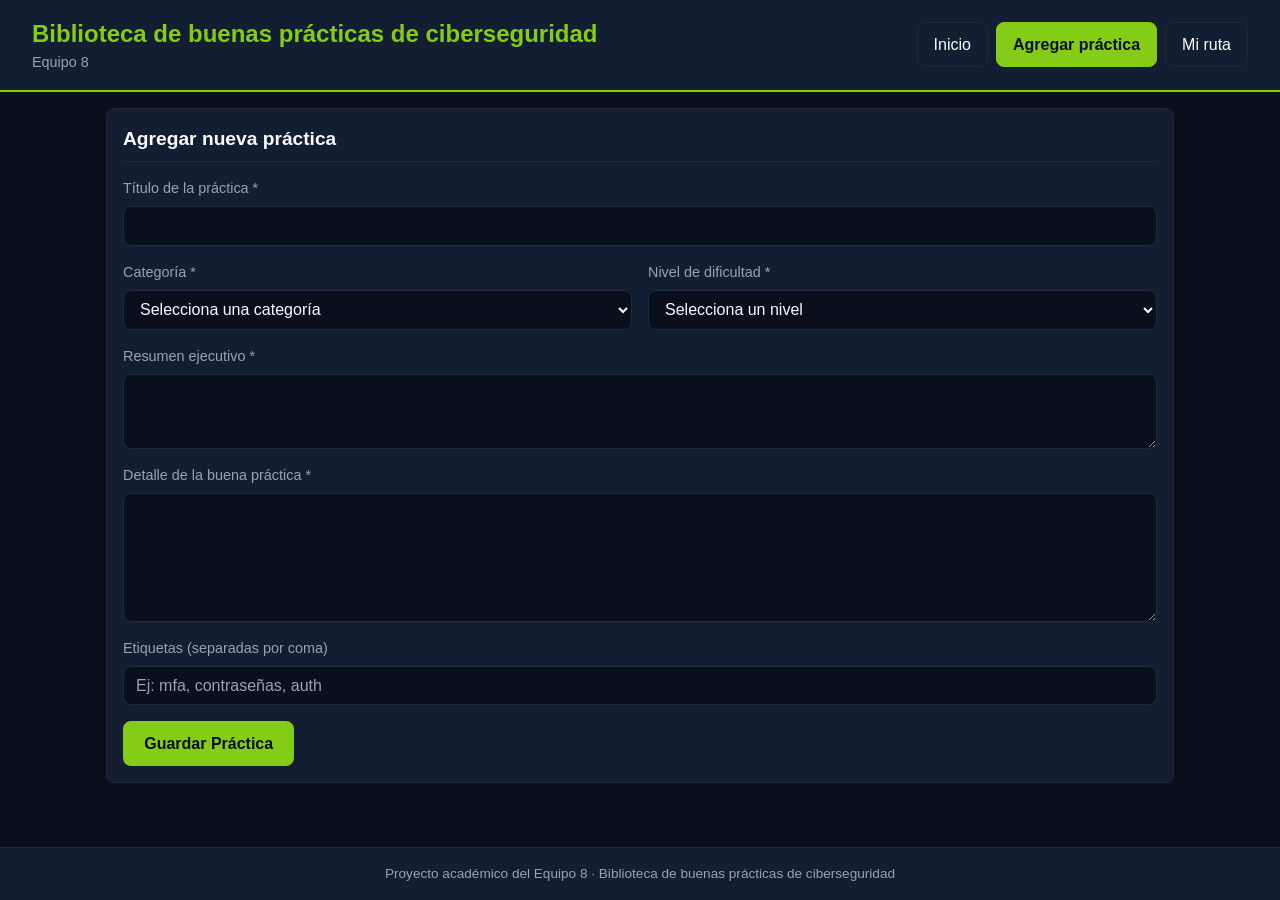
==== agregar.html @ 40ab50ce "fase 2:Conclusion de los estilos css" ====
<!DOCTYPE html>
<html lang="es">
<head>
  <meta charset="UTF-8">
  <meta name="viewport" content="width=device-width, initial-scale=1.0">
  <meta http-equiv="Content-Security-Policy" content="default-src 'self'; style-src 'self'; script-src 'self'; img-src 'self' data:; object-src 'none'; base-uri 'self'; form-action 'self'">
  <title>Equipo 8 | Agregar Práctica</title>
  <link rel="stylesheet" href="css/estilos.css">
</head>
<body>

  <header class="encabezado">
    <div class="encabezado__contenido">
      <h1 class="encabezado__titulo">Biblioteca de buenas prácticas de ciberseguridad</h1>
      <p class="encabezado__subtitulo">Equipo 8</p>
      <button
        id="btnMenu"
        class="btn-hamburguesa"
        type="button"
        aria-label="Abrir o cerrar menú"
        aria-controls="menuPrincipal"
        aria-expanded="false">
        <span class="btn-hamburguesa__linea"></span>
        <span class="btn-hamburguesa__linea"></span>
        <span class="btn-hamburguesa__linea"></span>
      </button>
    </div>

    <nav id="menuPrincipal" class="menu" aria-label="Navegación principal">
      <ul class="menu__lista">
        <li class="menu__item">
          <a class="menu__enlace" href="index.html">Inicio</a>
        </li>
        <li class="menu__item">
          <a class="menu__enlace activo" href="agregar.html" aria-current="page">Agregar práctica</a>
        </li>
        <li class="menu__item">
          <a class="menu__enlace" href="mi-ruta.html">Mi ruta</a>
        </li>
      </ul>
    </nav>
  </header>

  <main class="principal">

    <section class="seccion formulario" aria-labelledby="tituloFormulario">
      <h2 id="tituloFormulario" class="seccion__titulo">Agregar nueva práctica</h2>

      <form id="formAgregarGuia" class="formulario__contenido" novalidate>

        <div class="campo">
          <label class="campo__label" for="titulo">Título de la práctica *</label>
          <input class="campo__control" type="text" id="titulo" name="titulo" required>
        </div>

        <div class="campo">
          <label class="campo__label" for="categoria">Categoría *</label>
          <select class="campo__control" id="categoria" name="categoria" required>
            <option value="">Selecciona una categoría</option>
            <option value="contraseñas">Contraseñas</option>
            <option value="correo">Correo</option>
            <option value="redes">Redes</option>
            <option value="dispositivos">Dispositivos</option>
            <option value="desarrollo seguro">Desarrollo seguro</option>
            <option value="privacidad">Privacidad</option>
          </select>
        </div>

        <div class="campo">
          <label class="campo__label" for="nivel">Nivel de dificultad *</label>
          <select class="campo__control" id="nivel" name="nivel" required>
            <option value="">Selecciona un nivel</option>
            <option value="básico">Básico</option>
            <option value="intermedio">Intermedio</option>
            <option value="avanzado">Avanzado</option>
          </select>
        </div>

        <div class="campo">
          <label class="campo__label" for="resumen">Resumen ejecutivo *</label>
          <textarea class="campo__control" id="resumen" name="resumen" rows="3" required></textarea>
        </div>

        <div class="campo">
          <label class="campo__label" for="contenido">Detalle de la buena práctica *</label>
          <textarea class="campo__control" id="contenido" name="contenido" rows="6" required></textarea>
        </div>

        <div class="campo">
          <label class="campo__label" for="etiquetas">Etiquetas (separadas por coma)</label>
          <input class="campo__control" type="text" id="etiquetas" name="etiquetas" placeholder="Ej: mfa, contraseñas, auth">
        </div>

        <button type="submit" id="btnGuardar" class="boton boton--primario">Guardar Práctica</button>

        <div id="mensajeFormulario" class="mensaje-form" hidden></div>

      </form>
    </section>

  </main>

  <footer class="pie">
    <p class="pie__texto">Proyecto académico del Equipo 8 · Biblioteca de buenas prácticas de ciberseguridad</p>
  </footer>

  <script src="js/datos.js"></script>
  <script src="js/app.js"></script>
</body>
</html>
---- css/estilos.css ----
:root {
  --color-fondo: #0a0f1d;
  --color-superficie: #141e33;
  --color-superficie-hover: #1e293b;
  --color-primario: #84cc16;
  --color-secundario: #0284c7;
  --color-texto: #f8fafc;
  --color-texto-suave: #94a3b8;
  --color-borde: #1e293b;
  --radio-borde: 8px;
}

*,
*::before,
*::after {
  box-sizing: border-box;
}

[hidden] {
  display: none !important;
}

body {
  margin: 0;
  min-height: 100vh;
  display: flex;
  flex-direction: column;
  background-color: var(--color-fondo);
  color: var(--color-texto);
  font-family: "Segoe UI", Arial, Helvetica, sans-serif;
  font-size: 1rem;
  line-height: 1.5;
}

h1,
h2,
h3,
p,
ul {
  margin: 0;
}

ul {
  padding: 0;
  list-style: none;
}

a {
  color: var(--color-primario);
}

.encabezado {
  background-color: var(--color-superficie);
  border-bottom: 2px solid var(--color-primario);
  padding: 1rem;
}

.encabezado__contenido {
  display: grid;
  grid-template-columns: 1fr auto;
  align-items: center;
  column-gap: 1rem;
}

.encabezado__titulo {
  grid-column: 1;
  font-size: 1.25rem;
  color: var(--color-primario);
}

.encabezado__subtitulo {
  grid-column: 1;
  color: var(--color-texto-suave);
  font-size: 0.9rem;
}

.btn-hamburguesa {
  grid-column: 2;
  grid-row: 1 / 3;
  display: flex;
  flex-direction: column;
  justify-content: center;
  gap: 5px;
  width: 44px;
  height: 44px;
  padding: 10px;
  background-color: transparent;
  border: 1px solid var(--color-primario);
  border-radius: var(--radio-borde);
  cursor: pointer;
}

.btn-hamburguesa:hover {
  background-color: var(--color-superficie-hover);
}

.btn-hamburguesa:focus-visible {
  outline: 2px solid var(--color-primario);
  outline-offset: 2px;
}

.btn-hamburguesa__linea {
  display: block;
  height: 3px;
  width: 100%;
  background-color: var(--color-primario);
  border-radius: 2px;
}

.menu {
  display: none;
  margin-top: 1rem;
}

.menu.desplegado,
.menu.activo {
  display: block;
}

.menu__lista {
  display: flex;
  flex-direction: column;
  gap: 0.5rem;
}

.menu__enlace {
  display: block;
  padding: 0.6rem 1rem;
  color: var(--color-texto);
  text-decoration: none;
  border: 1px solid var(--color-borde);
  border-radius: var(--radio-borde);
}

.menu__enlace:hover {
  background-color: var(--color-superficie-hover);
  color: var(--color-primario);
}

.menu__enlace:focus-visible {
  outline: 2px solid var(--color-primario);
  outline-offset: 2px;
}

.menu__enlace.activo {
  background-color: var(--color-primario);
  color: var(--color-fondo);
  font-weight: bold;
  border-color: var(--color-primario);
}

.principal {
  flex: 1;
  width: 100%;
  max-width: 1100px;
  margin: 0 auto;
  padding: 1rem;
}

.seccion {
  margin-bottom: 1.5rem;
  padding: 1rem;
  background-color: var(--color-superficie);
  border: 1px solid var(--color-borde);
  border-radius: var(--radio-borde);
}

.seccion__titulo {
  margin-bottom: 1rem;
  padding-bottom: 0.5rem;
  font-size: 1.2rem;
  color: var(--color-texto);
  border-bottom: 1px solid var(--color-borde);
}

.resumen__contadores {
  display: grid;
  grid-template-columns: 1fr;
  gap: 1rem;
}

.contador {
  padding: 1rem;
  text-align: center;
  background-color: var(--color-fondo);
  border: 1px solid var(--color-borde);
  border-radius: var(--radio-borde);
}

.contador__numero {
  font-size: 2.5rem;
  font-weight: bold;
  color: var(--color-primario);
}

.contador__etiqueta {
  color: var(--color-texto-suave);
  font-size: 0.9rem;
}

.filtros__formulario,
.formulario__contenido {
  display: grid;
  grid-template-columns: 1fr;
  gap: 1rem;
}

.campo {
  display: flex;
  flex-direction: column;
  gap: 0.4rem;
}

.campo__label {
  font-size: 0.9rem;
  color: var(--color-texto-suave);
}

.campo__control {
  width: 100%;
  padding: 0.6rem 0.75rem;
  background-color: var(--color-fondo);
  color: var(--color-texto);
  border: 1px solid var(--color-borde);
  border-radius: var(--radio-borde);
  font-family: inherit;
  font-size: 1rem;
}

.campo__control::placeholder {
  color: var(--color-texto-suave);
}

.campo__control:focus {
  outline: none;
  border-color: var(--color-primario);
  box-shadow: 0 0 0 2px rgba(132, 204, 22, 0.35);
}

textarea.campo__control {
  resize: vertical;
}

.acciones__botones {
  display: flex;
  flex-direction: column;
  gap: 0.75rem;
}

.boton {
  padding: 0.7rem 1.2rem;
  font-family: inherit;
  font-size: 1rem;
  font-weight: bold;
  border-radius: var(--radio-borde);
  border: 2px solid transparent;
  cursor: pointer;
}

.boton:focus-visible {
  outline: 2px solid var(--color-texto);
  outline-offset: 2px;
}

.boton--primario {
  background-color: var(--color-primario);
  color: var(--color-fondo);
  border-color: var(--color-primario);
}

.boton--primario:hover {
  background-color: transparent;
  color: var(--color-primario);
}

.boton--secundario {
  background-color: transparent;
  color: var(--color-secundario);
  border-color: var(--color-secundario);
}

.boton--secundario:hover {
  background-color: var(--color-secundario);
  color: var(--color-texto);
}

.tarjetas {
  display: grid;
  grid-template-columns: 1fr;
  gap: 1rem;
}

.tarjeta {
  display: flex;
  flex-direction: column;
  gap: 0.75rem;
  padding: 1rem;
  background-color: var(--color-fondo);
  border: 1px solid var(--color-borde);
  border-radius: var(--radio-borde);
}

.tarjeta:hover {
  background-color: var(--color-superficie-hover);
  border-color: var(--color-primario);
}

.tarjeta__titulo {
  font-size: 1.1rem;
  color: var(--color-texto);
}

.tarjeta__categoria {
  font-size: 0.85rem;
  color: var(--color-secundario);
  text-transform: capitalize;
}

.tarjeta__resumen {
  color: var(--color-texto-suave);
  font-size: 0.95rem;
}

.tarjeta__etiquetas {
  display: flex;
  flex-wrap: wrap;
  gap: 0.4rem;
}

.etiqueta {
  padding: 0.1rem 0.5rem;
  font-size: 0.8rem;
  color: var(--color-texto-suave);
  border: 1px solid var(--color-borde);
  border-radius: 999px;
}

.tarjeta__acciones {
  display: flex;
  flex-wrap: wrap;
  gap: 0.5rem;
  margin-top: auto;
}

.tarjeta__acciones .boton {
  padding: 0.4rem 0.8rem;
  font-size: 0.85rem;
}

.badge {
  align-self: flex-start;
  padding: 0.15rem 0.7rem;
  font-size: 0.8rem;
  font-weight: bold;
  text-transform: uppercase;
  border-radius: 999px;
  border: 1px solid transparent;
}

.badge--basico {
  color: #4ade80;
  background-color: rgba(74, 222, 128, 0.15);
  border-color: #4ade80;
}

.badge--intermedio {
  color: #facc15;
  background-color: rgba(250, 204, 21, 0.15);
  border-color: #facc15;
}

.badge--avanzado {
  color: #f87171;
  background-color: rgba(248, 113, 113, 0.15);
  border-color: #f87171;
}

.mensaje-vacio {
  padding: 1.5rem;
  text-align: center;
  color: var(--color-texto-suave);
  background-color: var(--color-fondo);
  border: 1px dashed var(--color-borde);
  border-radius: var(--radio-borde);
}

.mensaje-form {
  padding: 0.75rem 1rem;
  border-radius: var(--radio-borde);
  border: 1px solid var(--color-borde);
}

.mensaje-form--exito {
  color: var(--color-primario);
  border-color: var(--color-primario);
  background-color: rgba(132, 204, 22, 0.1);
}

.mensaje-form--error {
  color: #f87171;
  border-color: #f87171;
  background-color: rgba(248, 113, 113, 0.1);
}

.barras-progreso {
  display: flex;
  flex-direction: column;
  gap: 1rem;
  padding: 1rem;
  background-color: var(--color-fondo);
  border: 1px solid var(--color-borde);
  border-radius: var(--radio-borde);
}

.barra-item__encabezado {
  display: flex;
  justify-content: space-between;
  margin-bottom: 0.3rem;
  font-size: 0.9rem;
  text-transform: capitalize;
}

.barra-item__porcentaje {
  color: var(--color-primario);
  font-weight: bold;
}

.barra-item__pista {
  width: 100%;
  height: 14px;
  background-color: var(--color-superficie);
  border: 1px solid var(--color-borde);
  border-radius: 999px;
  overflow: hidden;
}

.barra-item__relleno {
  height: 100%;
  width: 0;
  background-color: var(--color-primario);
  border-radius: 999px;
}

.pie {
  padding: 1rem;
  text-align: center;
  background-color: var(--color-superficie);
  border-top: 1px solid var(--color-borde);
}

.pie__texto {
  color: var(--color-texto-suave);
  font-size: 0.85rem;
}

@media (min-width: 601px) {
  .encabezado__titulo {
    font-size: 1.5rem;
  }

  .resumen__contadores {
    grid-template-columns: repeat(3, 1fr);
  }

  .filtros__formulario {
    grid-template-columns: repeat(2, 1fr);
  }

  .formulario__contenido {
    grid-template-columns: repeat(2, 1fr);
  }

  .formulario__contenido .campo:nth-child(1),
  .formulario__contenido .campo:nth-child(4),
  .formulario__contenido .campo:nth-child(5),
  .formulario__contenido .campo:nth-child(6),
  .formulario__contenido .boton,
  .formulario__contenido .mensaje-form {
    grid-column: 1 / -1;
  }

  .formulario__contenido .boton {
    justify-self: start;
  }

  .acciones__botones {
    flex-direction: row;
  }

  .tarjetas {
    grid-template-columns: repeat(2, 1fr);
  }
}

@media (min-width: 961px) {
  .encabezado {
    display: flex;
    justify-content: space-between;
    align-items: center;
    gap: 1.5rem;
    padding: 1rem 2rem;
  }

  .encabezado__contenido {
    display: block;
  }

  .btn-hamburguesa {
    display: none;
  }

  .menu {
    display: block;
    margin-top: 0;
  }

  .menu__lista {
    flex-direction: row;
  }

  .filtros__formulario {
    grid-template-columns: 2fr 1fr 1fr 1fr;
  }

  .tarjetas {
    grid-template-columns: repeat(3, 1fr);
  }
}

.tarjeta__detalle summary {
  cursor: pointer;
  color: var(--color-primario);
  font-size: 0.9rem;
}

.tarjeta__detalle p {
  margin-top: 0.5rem;
  color: var(--color-texto-suave);
  font-size: 0.9rem;
}

.barra-item__relleno {
  transition: width 0.8s ease;
}

.boton[aria-pressed="true"] {
  background-color: var(--color-secundario);
  color: var(--color-texto);
}

.boton--peligro {
  background-color: transparent;
  color: #f87171;
  border-color: #f87171;
}

.boton--peligro:hover {
  background-color: #f87171;
  color: var(--color-fondo);
}
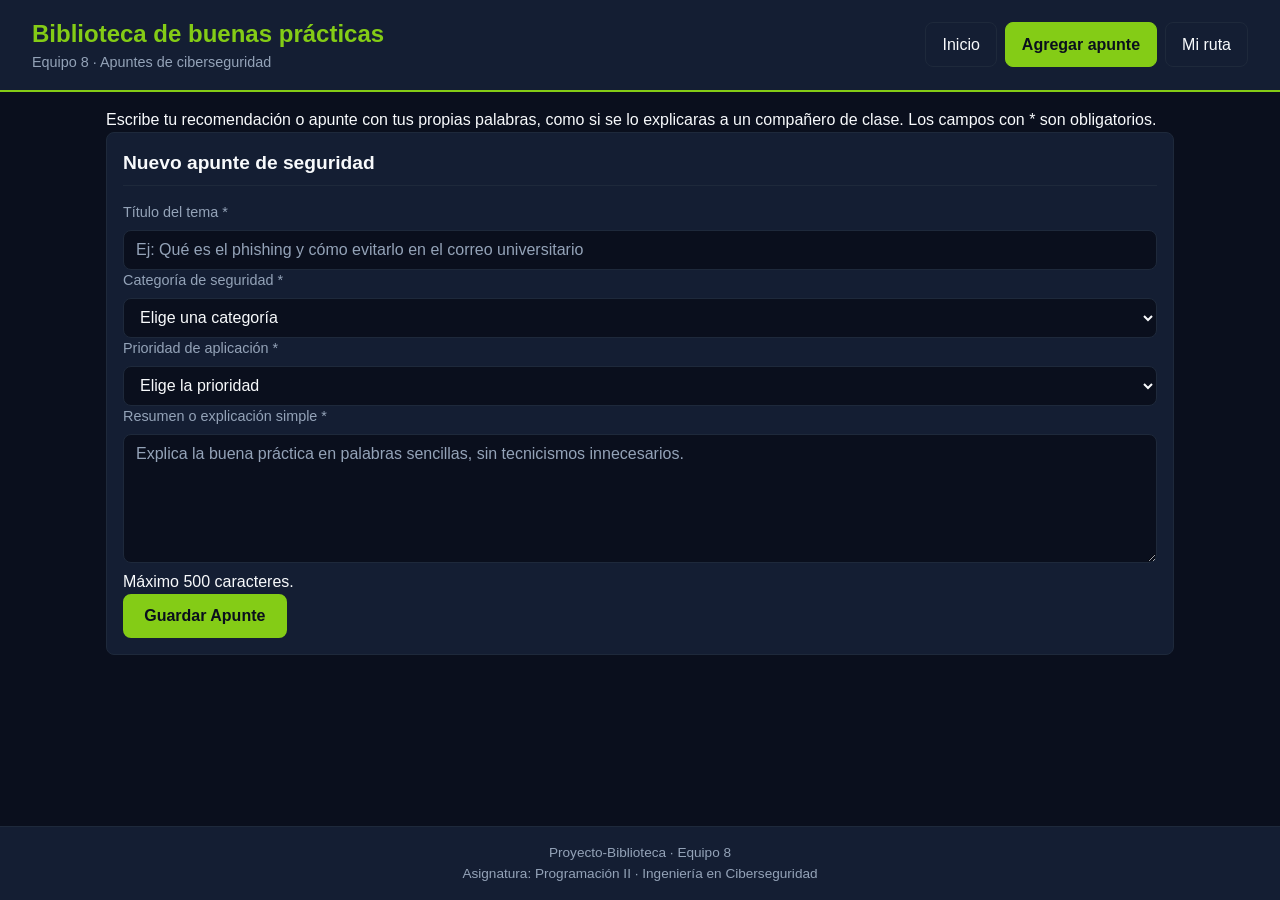
==== commit d0f61803: "Feat: Actualizacion de index.html y agregar.html con mejoras recientes" ====
--- a/agregar.html
+++ b/agregar.html
@@ -4,15 +4,16 @@
   <meta charset="UTF-8">
   <meta name="viewport" content="width=device-width, initial-scale=1.0">
   <meta http-equiv="Content-Security-Policy" content="default-src 'self'; style-src 'self'; script-src 'self'; img-src 'self' data:; object-src 'none'; base-uri 'self'; form-action 'self'">
-  <title>Equipo 8 | Agregar Práctica</title>
+  <meta name="description" content="Formulario para agregar nuevos apuntes a la biblioteca de buenas prácticas de ciberseguridad.">
+  <title>Agregar Apunte | Biblioteca de Ciberseguridad</title>
   <link rel="stylesheet" href="css/estilos.css">
 </head>
 <body>
 
   <header class="encabezado">
     <div class="encabezado__contenido">
-      <h1 class="encabezado__titulo">Biblioteca de buenas prácticas de ciberseguridad</h1>
-      <p class="encabezado__subtitulo">Equipo 8</p>
+      <h1 class="encabezado__titulo">Biblioteca de buenas prácticas</h1>
+      <p class="encabezado__subtitulo">Equipo 8 · Apuntes de ciberseguridad</p>
       <button
         id="btnMenu"
         class="btn-hamburguesa"
@@ -32,7 +33,7 @@
           <a class="menu__enlace" href="index.html">Inicio</a>
         </li>
         <li class="menu__item">
-          <a class="menu__enlace activo" href="agregar.html" aria-current="page">Agregar práctica</a>
+          <a class="menu__enlace activo" href="agregar.html" aria-current="page">Agregar apunte</a>
         </li>
         <li class="menu__item">
           <a class="menu__enlace" href="mi-ruta.html">Mi ruta</a>
@@ -43,57 +44,67 @@
 
   <main class="principal">
 
+    <p class="bienvenida">
+      Escribe tu recomendación o apunte con tus propias palabras, como si se lo explicaras a un compañero de clase. Los campos con * son obligatorios.
+    </p>
+
     <section class="seccion formulario" aria-labelledby="tituloFormulario">
-      <h2 id="tituloFormulario" class="seccion__titulo">Agregar nueva práctica</h2>
+      <h2 id="tituloFormulario" class="seccion__titulo">Nuevo apunte de seguridad</h2>
 
-      <form id="formAgregarGuia" class="formulario__contenido" novalidate>
+      <form id="formAgregar" class="formulario-grid" novalidate>
 
-        <div class="campo">
-          <label class="campo__label" for="titulo">Título de la práctica *</label>
-          <input class="campo__control" type="text" id="titulo" name="titulo" required>
+        <div class="campo campo--ancho">
+          <label class="campo__label" for="titulo">Título del tema *</label>
+          <input
+            class="campo__control"
+            type="text"
+            id="titulo"
+            name="titulo"
+            maxlength="100"
+            placeholder="Ej: Qué es el phishing y cómo evitarlo en el correo universitario"
+            required>
         </div>
 
         <div class="campo">
-          <label class="campo__label" for="categoria">Categoría *</label>
+          <label class="campo__label" for="categoria">Categoría de seguridad *</label>
           <select class="campo__control" id="categoria" name="categoria" required>
-            <option value="">Selecciona una categoría</option>
-            <option value="contraseñas">Contraseñas</option>
-            <option value="correo">Correo</option>
-            <option value="redes">Redes</option>
-            <option value="dispositivos">Dispositivos</option>
-            <option value="desarrollo seguro">Desarrollo seguro</option>
-            <option value="privacidad">Privacidad</option>
+            <option value="">Elige una categoría</option>
+            <option value="contraseñas">Contraseñas seguras</option>
+            <option value="correo">Seguridad en correo</option>
+            <option value="redes">Redes y Wi-Fi público</option>
+            <option value="dispositivos">Protección de dispositivos</option>
+            <option value="desarrollo seguro">Desarrollo seguro de software</option>
+            <option value="privacidad">Privacidad digital</option>
           </select>
         </div>
 
         <div class="campo">
-          <label class="campo__label" for="nivel">Nivel de dificultad *</label>
+          <label class="campo__label" for="nivel">Prioridad de aplicación *</label>
           <select class="campo__control" id="nivel" name="nivel" required>
-            <option value="">Selecciona un nivel</option>
-            <option value="básico">Básico</option>
-            <option value="intermedio">Intermedio</option>
-            <option value="avanzado">Avanzado</option>
+            <option value="">Elige la prioridad</option>
+            <option value="básico">Básica (Recomendado para todos)</option>
+            <option value="intermedio">Intermedia (Uso diario recomendado)</option>
+            <option value="avanzado">Avanzada (Para entornos críticos)</option>
           </select>
         </div>
 
-        <div class="campo">
-          <label class="campo__label" for="resumen">Resumen ejecutivo *</label>
-          <textarea class="campo__control" id="resumen" name="resumen" rows="3" required></textarea>
+        <div class="campo campo--ancho">
+          <label class="campo__label" for="resumen">Resumen o explicación simple *</label>
+          <textarea
+            class="campo__control"
+            id="resumen"
+            name="resumen"
+            rows="6"
+            maxlength="500"
+            aria-describedby="ayudaResumen"
+            placeholder="Explica la buena práctica en palabras sencillas, sin tecnicismos innecesarios."
+            required></textarea>
+          <p id="ayudaResumen" class="campo__ayuda">Máximo 500 caracteres.</p>
         </div>
 
-        <div class="campo">
-          <label class="campo__label" for="contenido">Detalle de la buena práctica *</label>
-          <textarea class="campo__control" id="contenido" name="contenido" rows="6" required></textarea>
-        </div>
+        <button type="submit" id="btnGuardar" class="boton boton--primario">Guardar Apunte</button>
 
-        <div class="campo">
-          <label class="campo__label" for="etiquetas">Etiquetas (separadas por coma)</label>
-          <input class="campo__control" type="text" id="etiquetas" name="etiquetas" placeholder="Ej: mfa, contraseñas, auth">
-        </div>
-
-        <button type="submit" id="btnGuardar" class="boton boton--primario">Guardar Práctica</button>
-
-        <div id="mensajeFormulario" class="mensaje-form" hidden></div>
+        <div id="mensajeFormulario" class="aviso" role="status" hidden></div>
 
       </form>
     </section>
@@ -101,7 +112,8 @@
   </main>
 
   <footer class="pie">
-    <p class="pie__texto">Proyecto académico del Equipo 8 · Biblioteca de buenas prácticas de ciberseguridad</p>
+    <p class="pie__texto">Proyecto-Biblioteca · Equipo 8</p>
+    <p class="pie__texto">Asignatura: Programación II · Ingeniería en Ciberseguridad</p>
   </footer>
 
   <script src="js/datos.js"></script>
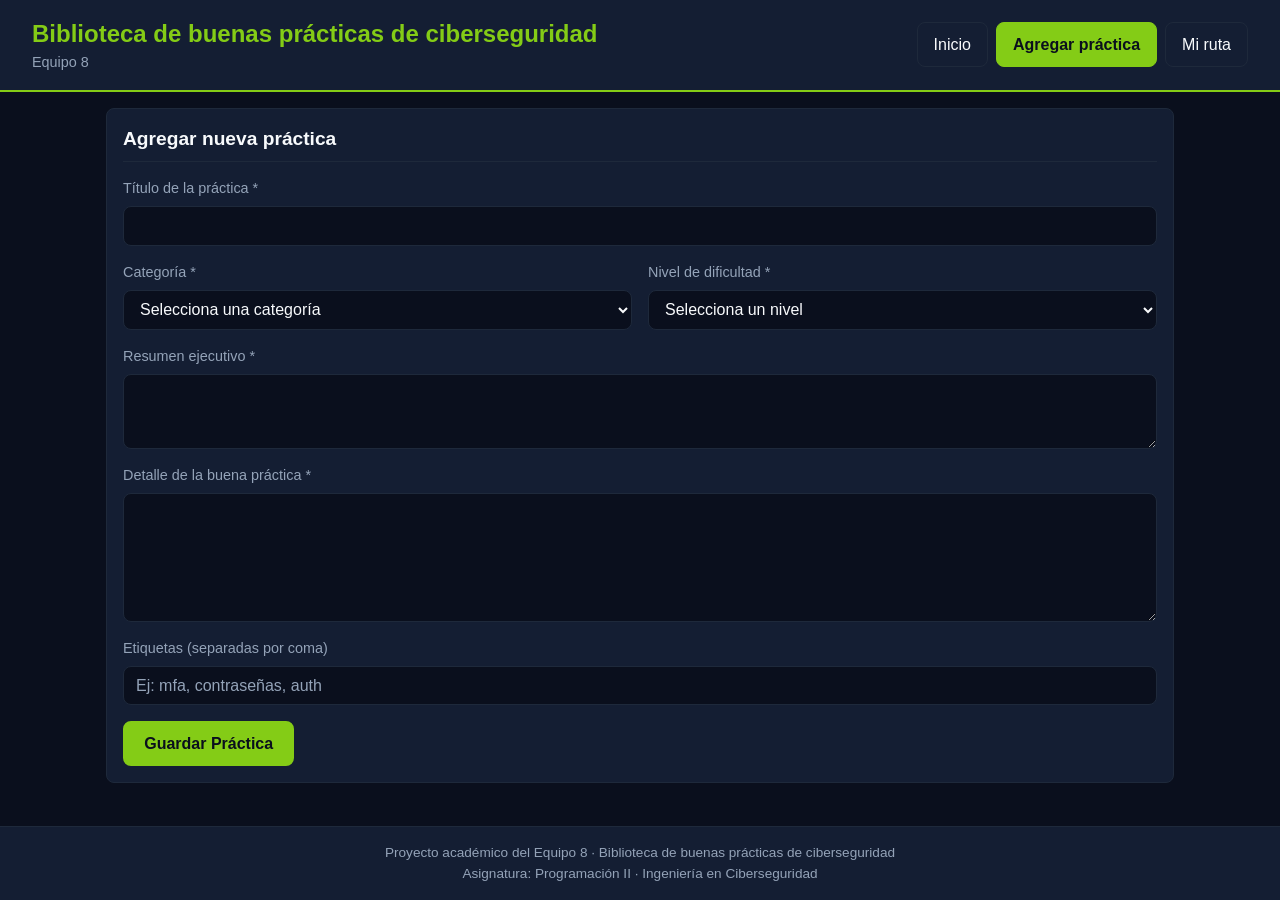
==== commit 15ca5f16: "Feat: Actualizar los 6 archivos principales para la conclusion del proyecto" ====
--- a/agregar.html
+++ b/agregar.html
@@ -4,16 +4,15 @@
   <meta charset="UTF-8">
   <meta name="viewport" content="width=device-width, initial-scale=1.0">
   <meta http-equiv="Content-Security-Policy" content="default-src 'self'; style-src 'self'; script-src 'self'; img-src 'self' data:; object-src 'none'; base-uri 'self'; form-action 'self'">
-  <meta name="description" content="Formulario para agregar nuevos apuntes a la biblioteca de buenas prácticas de ciberseguridad.">
-  <title>Agregar Apunte | Biblioteca de Ciberseguridad</title>
+  <title>Equipo 8 | Agregar Práctica</title>
   <link rel="stylesheet" href="css/estilos.css">
 </head>
 <body>
 
   <header class="encabezado">
     <div class="encabezado__contenido">
-      <h1 class="encabezado__titulo">Biblioteca de buenas prácticas</h1>
-      <p class="encabezado__subtitulo">Equipo 8 · Apuntes de ciberseguridad</p>
+      <h1 class="encabezado__titulo">Biblioteca de buenas prácticas de ciberseguridad</h1>
+      <p class="encabezado__subtitulo">Equipo 8</p>
       <button
         id="btnMenu"
         class="btn-hamburguesa"
@@ -33,7 +32,7 @@
           <a class="menu__enlace" href="index.html">Inicio</a>
         </li>
         <li class="menu__item">
-          <a class="menu__enlace activo" href="agregar.html" aria-current="page">Agregar apunte</a>
+          <a class="menu__enlace activo" href="agregar.html" aria-current="page">Agregar práctica</a>
         </li>
         <li class="menu__item">
           <a class="menu__enlace" href="mi-ruta.html">Mi ruta</a>
@@ -44,67 +43,57 @@
 
   <main class="principal">
 
-    <p class="bienvenida">
-      Escribe tu recomendación o apunte con tus propias palabras, como si se lo explicaras a un compañero de clase. Los campos con * son obligatorios.
-    </p>
+    <section class="seccion formulario" aria-labelledby="tituloFormulario">
+      <h2 id="tituloFormulario" class="seccion__titulo">Agregar nueva práctica</h2>
 
-    <section class="seccion formulario" aria-labelledby="tituloFormulario">
-      <h2 id="tituloFormulario" class="seccion__titulo">Nuevo apunte de seguridad</h2>
+      <form id="formAgregarGuia" class="formulario__contenido" novalidate>
 
-      <form id="formAgregar" class="formulario-grid" novalidate>
-
-        <div class="campo campo--ancho">
-          <label class="campo__label" for="titulo">Título del tema *</label>
-          <input
-            class="campo__control"
-            type="text"
-            id="titulo"
-            name="titulo"
-            maxlength="100"
-            placeholder="Ej: Qué es el phishing y cómo evitarlo en el correo universitario"
-            required>
+        <div class="campo">
+          <label class="campo__label" for="titulo">Título de la práctica *</label>
+          <input class="campo__control" type="text" id="titulo" name="titulo" required>
         </div>
 
         <div class="campo">
-          <label class="campo__label" for="categoria">Categoría de seguridad *</label>
+          <label class="campo__label" for="categoria">Categoría *</label>
           <select class="campo__control" id="categoria" name="categoria" required>
-            <option value="">Elige una categoría</option>
-            <option value="contraseñas">Contraseñas seguras</option>
-            <option value="correo">Seguridad en correo</option>
-            <option value="redes">Redes y Wi-Fi público</option>
-            <option value="dispositivos">Protección de dispositivos</option>
-            <option value="desarrollo seguro">Desarrollo seguro de software</option>
-            <option value="privacidad">Privacidad digital</option>
+            <option value="">Selecciona una categoría</option>
+            <option value="contraseñas">Contraseñas</option>
+            <option value="correo">Correo</option>
+            <option value="redes">Redes</option>
+            <option value="dispositivos">Dispositivos</option>
+            <option value="desarrollo seguro">Desarrollo seguro</option>
+            <option value="privacidad">Privacidad</option>
           </select>
         </div>
 
         <div class="campo">
-          <label class="campo__label" for="nivel">Prioridad de aplicación *</label>
+          <label class="campo__label" for="nivel">Nivel de dificultad *</label>
           <select class="campo__control" id="nivel" name="nivel" required>
-            <option value="">Elige la prioridad</option>
-            <option value="básico">Básica (Recomendado para todos)</option>
-            <option value="intermedio">Intermedia (Uso diario recomendado)</option>
-            <option value="avanzado">Avanzada (Para entornos críticos)</option>
+            <option value="">Selecciona un nivel</option>
+            <option value="básico">Básico</option>
+            <option value="intermedio">Intermedio</option>
+            <option value="avanzado">Avanzado</option>
           </select>
         </div>
 
-        <div class="campo campo--ancho">
-          <label class="campo__label" for="resumen">Resumen o explicación simple *</label>
-          <textarea
-            class="campo__control"
-            id="resumen"
-            name="resumen"
-            rows="6"
-            maxlength="500"
-            aria-describedby="ayudaResumen"
-            placeholder="Explica la buena práctica en palabras sencillas, sin tecnicismos innecesarios."
-            required></textarea>
-          <p id="ayudaResumen" class="campo__ayuda">Máximo 500 caracteres.</p>
+        <div class="campo">
+          <label class="campo__label" for="resumen">Resumen ejecutivo *</label>
+          <textarea class="campo__control" id="resumen" name="resumen" rows="3" required></textarea>
         </div>
 
-        <button type="submit" id="btnGuardar" class="boton boton--primario">Guardar Apunte</button>
+        <div class="campo">
+          <label class="campo__label" for="contenido">Detalle de la buena práctica *</label>
+          <textarea class="campo__control" id="contenido" name="contenido" rows="6" required></textarea>
+        </div>
 
-        <div id="mensajeFormulario" class="aviso" role="status" hidden></div>
+        <div class="campo">
+          <label class="campo__label" for="etiquetas">Etiquetas (separadas por coma)</label>
+          <input class="campo__control" type="text" id="etiquetas" name="etiquetas" placeholder="Ej: mfa, contraseñas, auth">
+        </div>
+
+        <button type="submit" id="btnGuardar" class="boton boton--primario">Guardar Práctica</button>
+
+        <div id="mensajeFormulario" class="mensaje-form" hidden></div>
 
       </form>
     </section>
@@ -112,7 +101,7 @@
   </main>
 
   <footer class="pie">
-    <p class="pie__texto">Proyecto-Biblioteca · Equipo 8</p>
+    <p class="pie__texto">Proyecto académico del Equipo 8 · Biblioteca de buenas prácticas de ciberseguridad</p>
     <p class="pie__texto">Asignatura: Programación II · Ingeniería en Ciberseguridad</p>
   </footer>
 
--- a/css/estilos.css
+++ b/css/estilos.css
@@ -537,24 +537,4 @@
   margin-top: 0.5rem;
   color: var(--color-texto-suave);
   font-size: 0.9rem;
-}
-
-.barra-item__relleno {
-  transition: width 0.8s ease;
-}
-
-.boton[aria-pressed="true"] {
-  background-color: var(--color-secundario);
-  color: var(--color-texto);
-}
-
-.boton--peligro {
-  background-color: transparent;
-  color: #f87171;
-  border-color: #f87171;
-}
-
-.boton--peligro:hover {
-  background-color: #f87171;
-  color: var(--color-fondo);
 }
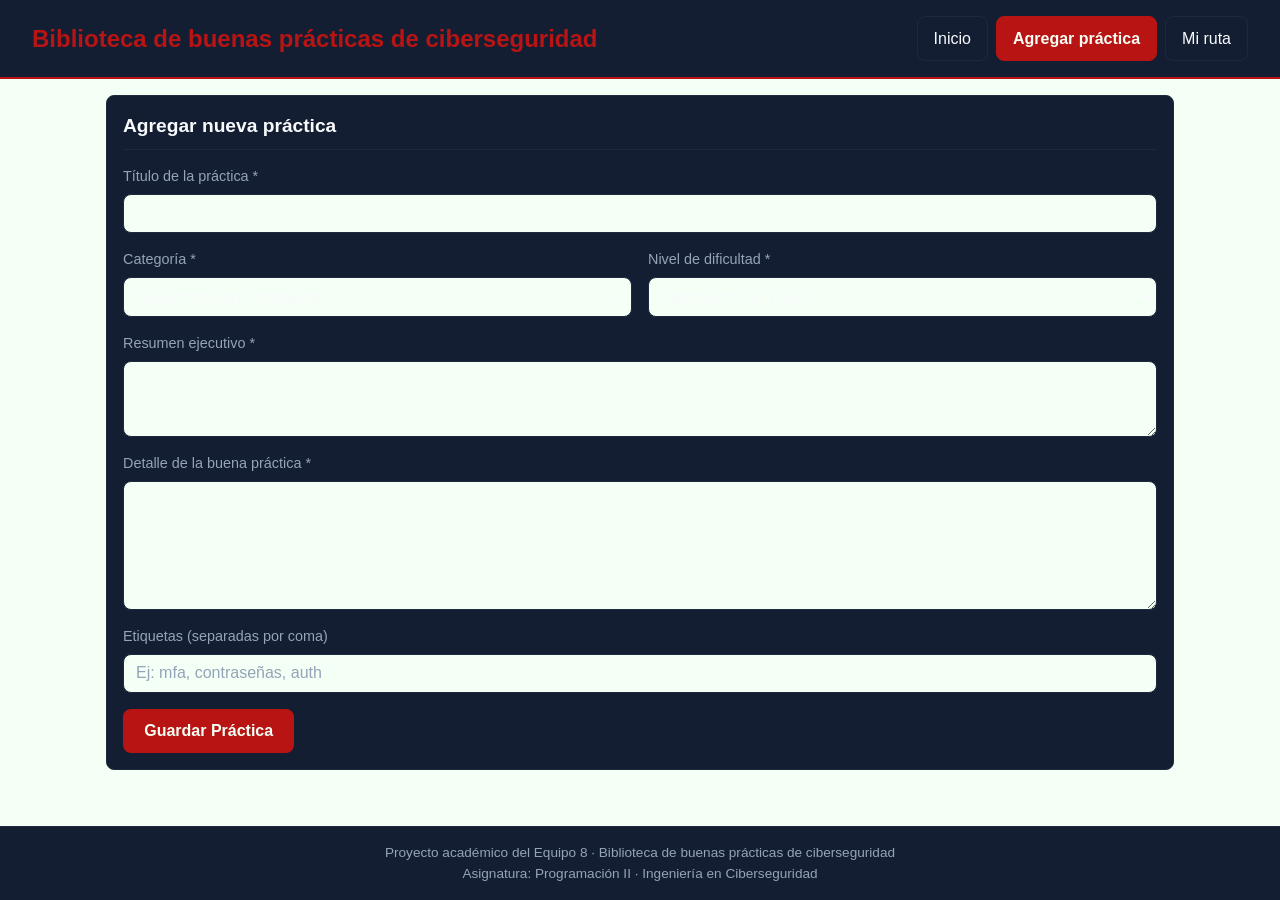
==== commit 7eb17299: "Feat: totalmente actualizado para la conclusion del trabajo" ====
--- a/agregar.html
+++ b/agregar.html
@@ -4,7 +4,7 @@
   <meta charset="UTF-8">
   <meta name="viewport" content="width=device-width, initial-scale=1.0">
   <meta http-equiv="Content-Security-Policy" content="default-src 'self'; style-src 'self'; script-src 'self'; img-src 'self' data:; object-src 'none'; base-uri 'self'; form-action 'self'">
-  <title>Equipo 8 | Agregar Práctica</title>
+  <title>| Agregar Práctica</title>
   <link rel="stylesheet" href="css/estilos.css">
 </head>
 <body>
@@ -12,7 +12,6 @@
   <header class="encabezado">
     <div class="encabezado__contenido">
       <h1 class="encabezado__titulo">Biblioteca de buenas prácticas de ciberseguridad</h1>
-      <p class="encabezado__subtitulo">Equipo 8</p>
       <button
         id="btnMenu"
         class="btn-hamburguesa"
--- a/css/estilos.css
+++ b/css/estilos.css
@@ -1,8 +1,8 @@
 :root {
-  --color-fondo: #0a0f1d;
+  --color-fondo: #f4fff5;
   --color-superficie: #141e33;
   --color-superficie-hover: #1e293b;
-  --color-primario: #84cc16;
+  --color-primario: #b81414;
   --color-secundario: #0284c7;
   --color-texto: #f8fafc;
   --color-texto-suave: #94a3b8;
@@ -537,4 +537,24 @@
   margin-top: 0.5rem;
   color: var(--color-texto-suave);
   font-size: 0.9rem;
+}
+
+.barra-item__relleno {
+  transition: width 0.8s ease;
+}
+
+.boton[aria-pressed="true"] {
+  background-color: var(--color-secundario);
+  color: var(--color-texto);
+}
+
+.boton--peligro {
+  background-color: transparent;
+  color: #f87171;
+  border-color: #f87171;
+}
+
+.boton--peligro:hover {
+  background-color: #f87171;
+  color: var(--color-fondo);
 }
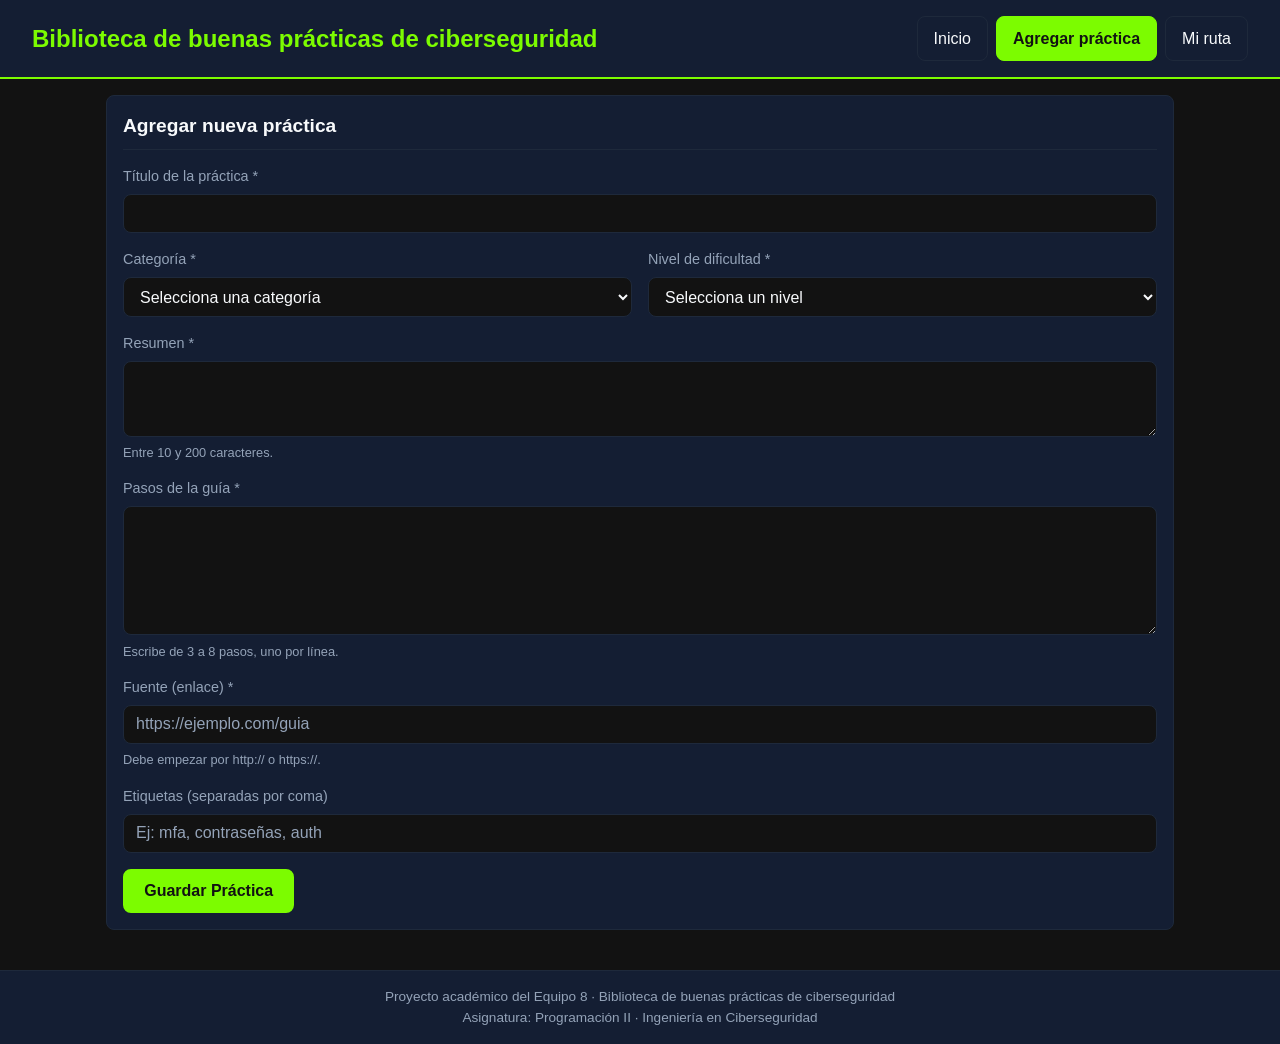
==== commit c3d23acf: "Feat: Actualizacion de todos los archivos para una conclusion" ====
--- a/agregar.html
+++ b/agregar.html
@@ -4,7 +4,7 @@
   <meta charset="UTF-8">
   <meta name="viewport" content="width=device-width, initial-scale=1.0">
   <meta http-equiv="Content-Security-Policy" content="default-src 'self'; style-src 'self'; script-src 'self'; img-src 'self' data:; object-src 'none'; base-uri 'self'; form-action 'self'">
-  <title>| Agregar Práctica</title>
+  <title>Agregar práctica | Biblioteca de buenas prácticas</title>
   <link rel="stylesheet" href="css/estilos.css">
 </head>
 <body>
@@ -49,12 +49,15 @@
 
         <div class="campo">
           <label class="campo__label" for="titulo">Título de la práctica *</label>
-          <input class="campo__control" type="text" id="titulo" name="titulo" required>
+          <input class="campo__control" type="text" id="titulo" name="titulo" required
+            aria-describedby="error-titulo">
+          <p id="error-titulo" class="campo__error" hidden></p>
         </div>
 
         <div class="campo">
           <label class="campo__label" for="categoria">Categoría *</label>
-          <select class="campo__control" id="categoria" name="categoria" required>
+          <select class="campo__control" id="categoria" name="categoria" required
+            aria-describedby="error-categoria">
             <option value="">Selecciona una categoría</option>
             <option value="contraseñas">Contraseñas</option>
             <option value="correo">Correo</option>
@@ -63,36 +66,57 @@
             <option value="desarrollo seguro">Desarrollo seguro</option>
             <option value="privacidad">Privacidad</option>
           </select>
+          <p id="error-categoria" class="campo__error" hidden></p>
         </div>
 
         <div class="campo">
           <label class="campo__label" for="nivel">Nivel de dificultad *</label>
-          <select class="campo__control" id="nivel" name="nivel" required>
+          <select class="campo__control" id="nivel" name="nivel" required
+            aria-describedby="error-nivel">
             <option value="">Selecciona un nivel</option>
             <option value="básico">Básico</option>
             <option value="intermedio">Intermedio</option>
             <option value="avanzado">Avanzado</option>
           </select>
+          <p id="error-nivel" class="campo__error" hidden></p>
         </div>
 
         <div class="campo">
-          <label class="campo__label" for="resumen">Resumen ejecutivo *</label>
-          <textarea class="campo__control" id="resumen" name="resumen" rows="3" required></textarea>
+          <label class="campo__label" for="resumen">Resumen *</label>
+          <textarea class="campo__control" id="resumen" name="resumen" rows="3" required
+            aria-describedby="ayuda-resumen error-resumen"></textarea>
+          <p id="ayuda-resumen" class="campo__ayuda">Entre 10 y 200 caracteres.</p>
+          <p id="error-resumen" class="campo__error" hidden></p>
         </div>
 
         <div class="campo">
-          <label class="campo__label" for="contenido">Detalle de la buena práctica *</label>
-          <textarea class="campo__control" id="contenido" name="contenido" rows="6" required></textarea>
+          <label class="campo__label" for="pasos">Pasos de la guía *</label>
+          <textarea class="campo__control" id="pasos" name="pasos" rows="6" required
+            aria-describedby="ayuda-pasos error-pasos"></textarea>
+          <p id="ayuda-pasos" class="campo__ayuda">Escribe de 3 a 8 pasos, uno por línea.</p>
+          <p id="error-pasos" class="campo__error" hidden></p>
+        </div>
+
+        <div class="campo">
+          <label class="campo__label" for="fuente">Fuente (enlace) *</label>
+          <input class="campo__control" type="url" id="fuente" name="fuente" required
+            placeholder="https://ejemplo.com/guia" autocomplete="off"
+            aria-describedby="ayuda-fuente error-fuente">
+          <p id="ayuda-fuente" class="campo__ayuda">Debe empezar por http:// o https://.</p>
+          <p id="error-fuente" class="campo__error" hidden></p>
         </div>
 
         <div class="campo">
           <label class="campo__label" for="etiquetas">Etiquetas (separadas por coma)</label>
-          <input class="campo__control" type="text" id="etiquetas" name="etiquetas" placeholder="Ej: mfa, contraseñas, auth">
+          <input class="campo__control" type="text" id="etiquetas" name="etiquetas"
+            placeholder="Ej: mfa, contraseñas, auth" aria-describedby="error-etiquetas">
+          <p id="error-etiquetas" class="campo__error" hidden></p>
         </div>
 
         <button type="submit" id="btnGuardar" class="boton boton--primario">Guardar Práctica</button>
+        <a id="enlaceCancelar" class="boton boton--secundario" href="index.html" hidden>Volver al inicio</a>
 
-        <div id="mensajeFormulario" class="mensaje-form" hidden></div>
+        <div id="mensajeFormulario" class="mensaje-form" role="status" hidden></div>
 
       </form>
     </section>
--- a/css/estilos.css
+++ b/css/estilos.css
@@ -1,8 +1,8 @@
 :root {
-  --color-fondo: #f4fff5;
+  --color-fondo: #121212;
   --color-superficie: #141e33;
   --color-superficie-hover: #1e293b;
-  --color-primario: #b81414;
+  --color-primario: #7CFC00;
   --color-secundario: #0284c7;
   --color-texto: #f8fafc;
   --color-texto-suave: #94a3b8;
@@ -474,6 +474,7 @@
   .formulario__contenido .campo:nth-child(4),
   .formulario__contenido .campo:nth-child(5),
   .formulario__contenido .campo:nth-child(6),
+  .formulario__contenido .campo:nth-child(7),
   .formulario__contenido .boton,
   .formulario__contenido .mensaje-form {
     grid-column: 1 / -1;
@@ -557,4 +558,40 @@
 .boton--peligro:hover {
   background-color: #f87171;
   color: var(--color-fondo);
+}
+
+a.boton {
+  display: inline-block;
+  text-align: center;
+  text-decoration: none;
+}
+
+.campo__ayuda {
+  font-size: 0.8rem;
+  color: var(--color-texto-suave);
+}
+
+.campo__error {
+  font-size: 0.85rem;
+  color: #f87171;
+}
+
+.campo__control[aria-invalid="true"] {
+  border-color: #f87171;
+}
+
+.tarjeta__pasos {
+  margin: 0.5rem 0 0;
+  padding-left: 1.25rem;
+  color: var(--color-texto-suave);
+  font-size: 0.9rem;
+}
+
+.tarjeta__pasos li {
+  margin-bottom: 0.3rem;
+}
+
+.tarjeta__fuente {
+  margin-top: 0.5rem;
+  font-size: 0.9rem;
 }
